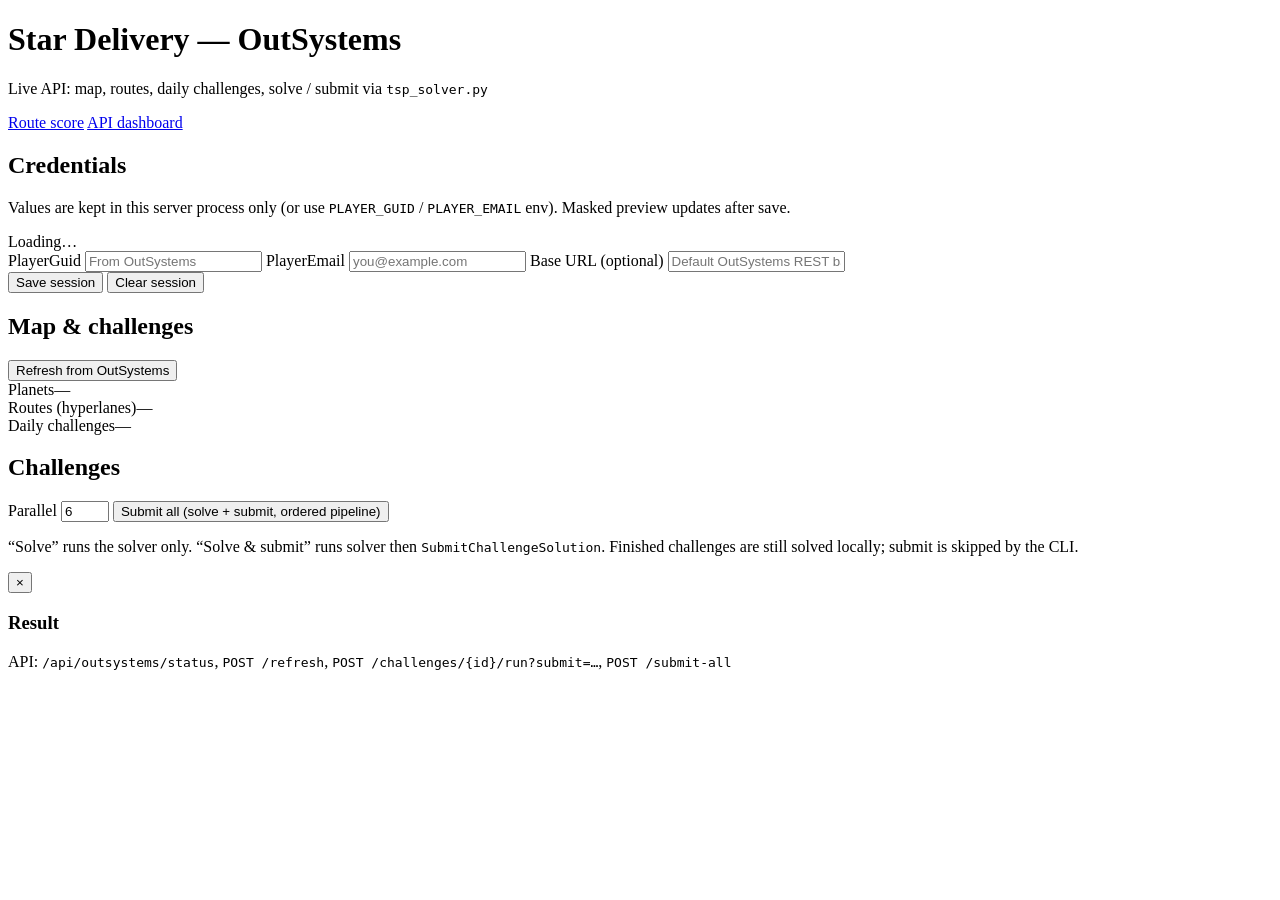
==== webapp/static/outsystems.html @ e26a2978 "Add UI, changing the cron" ====
<!DOCTYPE html>
<html lang="en">
<head>
  <meta charset="utf-8" />
  <meta name="viewport" content="width=device-width, initial-scale=1" />
  <title>OutSystems — daily challenges</title>
  <link rel="stylesheet" href="/assets/styles.css" />
  <link rel="stylesheet" href="/assets/outsystems.css" />
</head>
<body class="dash">
  <header class="topbar">
    <div class="brand">
      <h1>Star Delivery — OutSystems</h1>
      <p class="sub">Live API: map, routes, daily challenges, solve / submit via <code>tsp_solver.py</code></p>
    </div>
    <nav class="navlinks">
      <a href="/">Route score</a>
      <a href="/outsystems" aria-current="page">API dashboard</a>
    </nav>
  </header>

  <section class="panel creds">
    <h2>Credentials</h2>
    <p class="hint">
      Values are kept in this server process only (or use <code>PLAYER_GUID</code> / <code>PLAYER_EMAIL</code> env).
      Masked preview updates after save.
    </p>
    <div class="status-line" id="status-line">Loading…</div>
    <form id="creds-form" class="creds-grid">
      <label>PlayerGuid <input name="player_guid" type="text" autocomplete="off" placeholder="From OutSystems" /></label>
      <label>PlayerEmail <input name="player_email" type="email" autocomplete="off" placeholder="you@example.com" /></label>
      <label class="wide">Base URL (optional) <input name="base_url" type="url" placeholder="Default OutSystems REST base" /></label>
      <div class="creds-actions">
        <button type="submit" class="primary">Save session</button>
        <button type="button" id="btn-clear-session">Clear session</button>
      </div>
    </form>
  </section>

  <section class="panel">
    <div class="row spread">
      <h2>Map &amp; challenges</h2>
      <button type="button" id="btn-refresh" class="primary">Refresh from OutSystems</button>
    </div>
    <div id="stats" class="stats hidden">
      <div class="stat"><span class="label">Planets</span><span id="stat-planets" class="num">—</span></div>
      <div class="stat"><span class="label">Routes (hyperlanes)</span><span id="stat-routes" class="num">—</span></div>
      <div class="stat"><span class="label">Daily challenges</span><span id="stat-challenges" class="num">—</span></div>
    </div>
    <p id="refresh-msg" class="msg"></p>
  </section>

  <section class="panel">
    <div class="row spread">
      <h2>Challenges</h2>
      <div class="bulk">
        <label>Parallel <input id="parallel-all" type="number" min="1" max="16" value="6" /></label>
        <button type="button" id="btn-submit-all" class="danger">Submit all (solve + submit, ordered pipeline)</button>
      </div>
    </div>
    <p class="hint">“Solve” runs the solver only. “Solve &amp; submit” runs solver then <code>SubmitChallengeSolution</code>. Finished challenges are still solved locally; submit is skipped by the CLI.</p>
    <div id="cards" class="cards"></div>
  </section>

  <div id="modal" class="modal hidden" role="dialog" aria-modal="true">
    <div class="modal-inner">
      <button type="button" class="modal-close" id="modal-close" aria-label="Close">×</button>
      <h3 id="modal-title">Result</h3>
      <pre id="modal-body" class="modal-pre"></pre>
    </div>
  </div>

  <footer class="foot">
    <p>API: <code>/api/outsystems/status</code>, <code>POST /refresh</code>, <code>POST /challenges/{id}/run?submit=…</code>, <code>POST /submit-all</code></p>
  </footer>

  <script src="/assets/outsystems.js"></script>
</body>
</html>
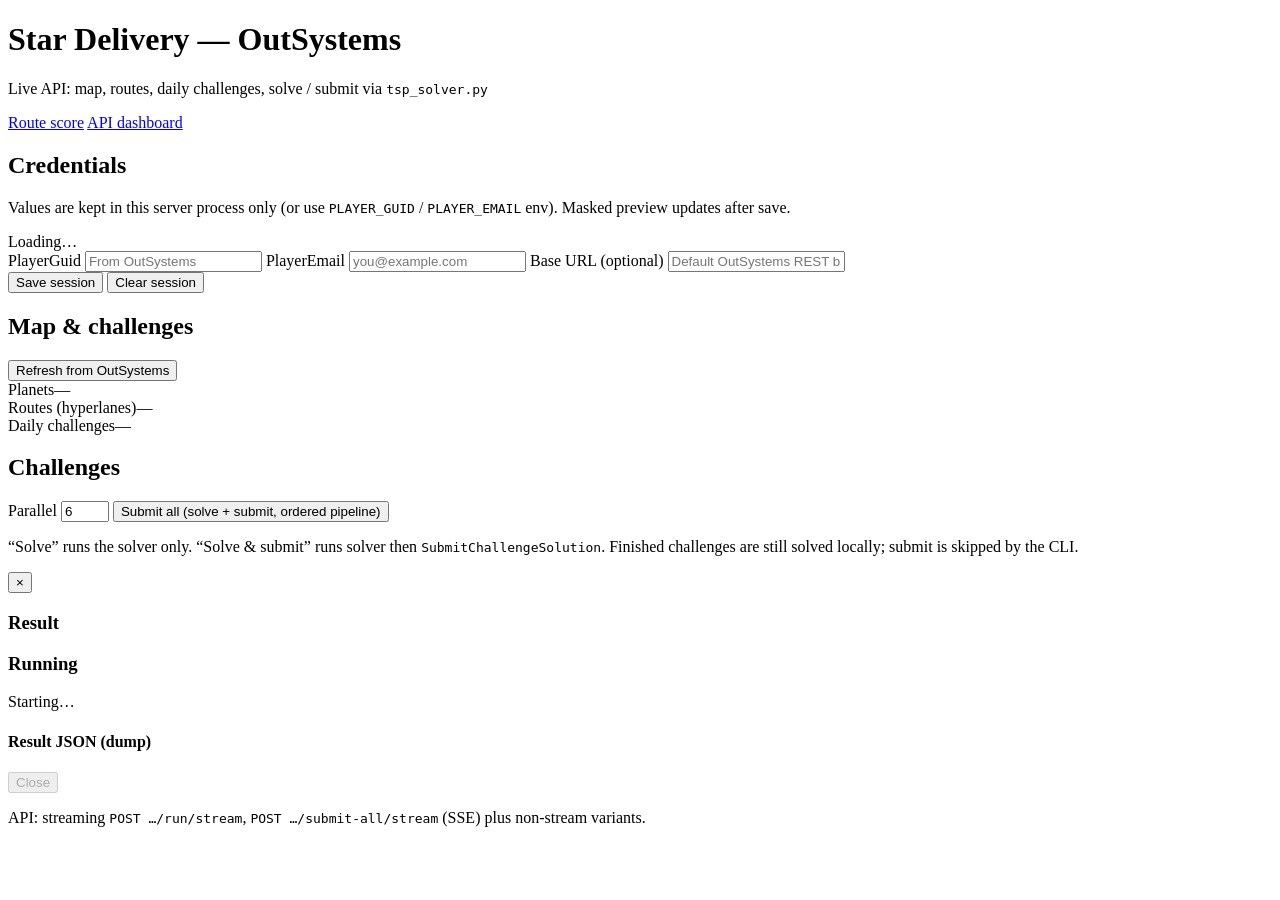
==== commit 9689c3df: "Change UI" ====
--- a/webapp/static/outsystems.html
+++ b/webapp/static/outsystems.html
@@ -70,8 +70,24 @@
     </div>
   </div>
 
+  <div id="run-overlay" class="run-overlay hidden" aria-hidden="true">
+    <div class="run-overlay-panel">
+      <div class="run-overlay-head">
+        <span class="run-spinner" id="run-spinner"></span>
+        <h3 id="run-overlay-title">Running</h3>
+        <p id="run-overlay-status" class="run-status">Starting…</p>
+      </div>
+      <pre id="run-log" class="run-log"></pre>
+      <div id="run-dump-wrap" class="run-dump-wrap hidden">
+        <h4>Result JSON (dump)</h4>
+        <pre id="run-dump" class="run-dump"></pre>
+      </div>
+      <button type="button" id="run-dismiss" class="primary run-dismiss" disabled>Close</button>
+    </div>
+  </div>
+
   <footer class="foot">
-    <p>API: <code>/api/outsystems/status</code>, <code>POST /refresh</code>, <code>POST /challenges/{id}/run?submit=…</code>, <code>POST /submit-all</code></p>
+    <p>API: streaming <code>POST …/run/stream</code>, <code>POST …/submit-all/stream</code> (SSE) plus non-stream variants.</p>
   </footer>
 
   <script src="/assets/outsystems.js"></script>
